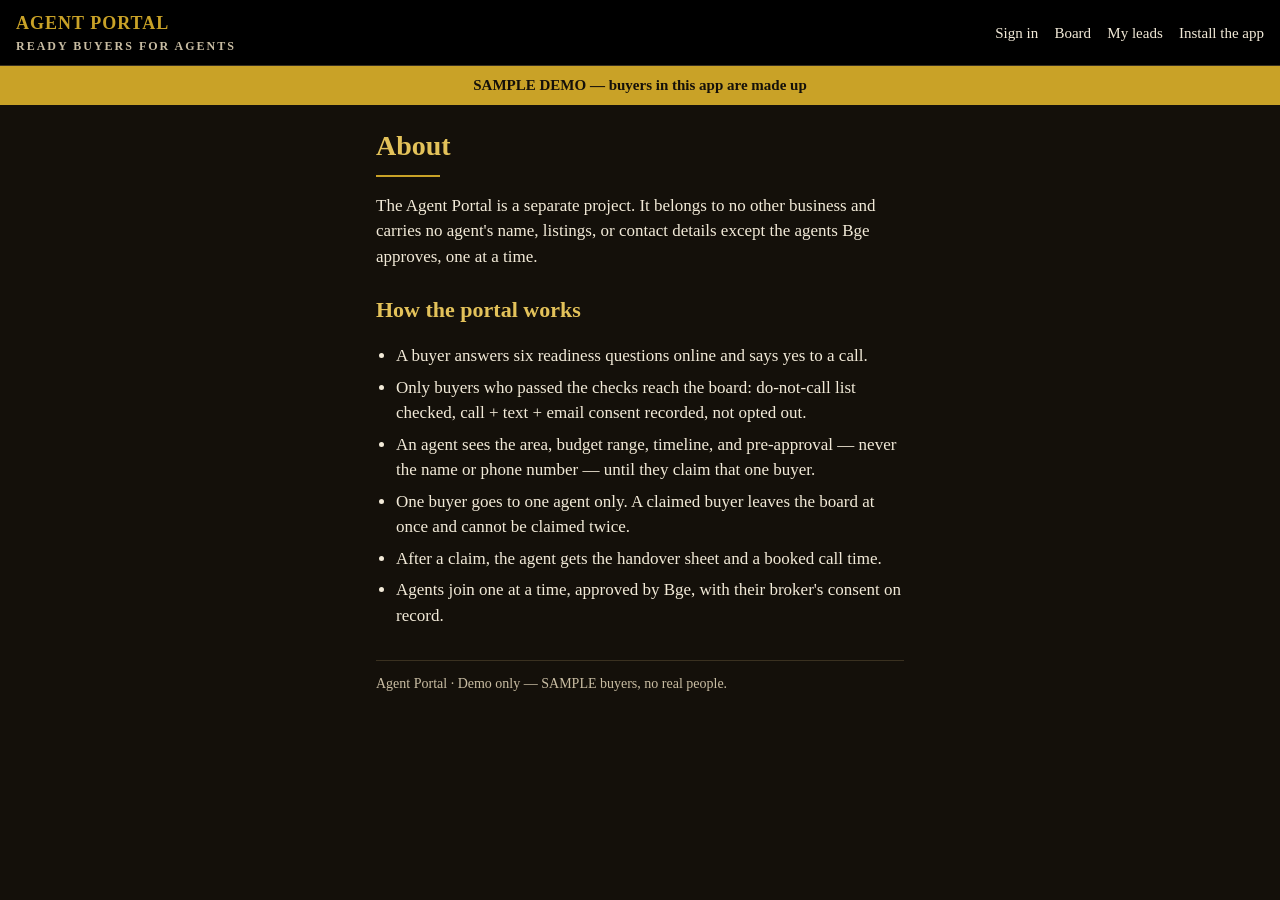
==== about.html @ 5eaa6958 "Staging preview: app points at the staging Worker (SAMPLE data only)" ====
<!doctype html>
<html lang="en">
<head>
<meta charset="utf-8">
<meta name="viewport" content="width=device-width, initial-scale=1">
<meta name="theme-color" content="#14100a">
<title>About — Agent Portal</title>
<meta name="description" content="About the Agent Portal — ready buyers for approved agents.">
<link rel="manifest" href="manifest.json">
<link rel="icon" href="icon-192.png">
<link rel="apple-touch-icon" href="icon-192.png">
<meta name="apple-mobile-web-app-capable" content="yes">
<meta name="apple-mobile-web-app-title" content="Agent Portal">
<link rel="stylesheet" href="styles.css">
</head>
<body>
<header class="topbar">
  <div class="brand" id="brand">AGENT PORTAL<small>READY BUYERS FOR AGENTS</small></div>
  <nav><a href="index.html">Sign in</a> <a href="board.html">Board</a> <a href="my-leads.html">My leads</a> <a href="install.html">Install the app</a></nav>
</header>
<div class="sample-banner">SAMPLE DEMO — buyers in this app are made up</div>
<main class="wrap">
  <h1>About</h1>
  <div class="gold-rule"></div>
  <p>The Agent Portal is a separate project. It belongs to no other
  business and carries no agent's name, listings, or contact details
  except the agents Bge approves, one at a time.</p>

  <h2>How the portal works</h2>
  <ul class="plain">
    <li>A buyer answers six readiness questions online and says yes to a call.</li>
    <li>Only buyers who passed the checks reach the board: do-not-call list checked, call + text + email consent recorded, not opted out.</li>
    <li>An agent sees the area, budget range, timeline, and pre-approval — never the name or phone number — until they claim that one buyer.</li>
    <li>One buyer goes to one agent only. A claimed buyer leaves the board at once and cannot be claimed twice.</li>
    <li>After a claim, the agent gets the handover sheet and a booked call time.</li>
    <li>Agents join one at a time, approved by Bge, with their broker's consent on record.</li>
  </ul>

  <footer>Agent Portal · Demo only — SAMPLE buyers, no real people.</footer>
</main>
<script src="data.js"></script>
<script src="app.js"></script>
<script>renderTopbar();</script>
</body>
</html>
---- styles.css ----
/* Agent Portal — gold/dark luxury, phone first. */
:root {
  --bg: #14100a;
  --panel: #1e1810;
  --panel2: #262015;
  --gold: #c9a227;
  --gold-bright: #e3c25a;
  --cream: #f2ead8;
  --muted: #c9bda3;
  --line: #3a3120;
  --green: #7fb069;
  --red: #d64545;
}
* { box-sizing: border-box; }
body {
  margin: 0;
  background: var(--bg);
  color: var(--cream);
  font-family: Georgia, "Times New Roman", serif;
  font-size: 17px;
  line-height: 1.5;
}
a { color: var(--gold-bright); }
.wrap { max-width: 560px; margin: 0 auto; padding: 0 16px 48px; }
.topbar {
  background: #000;
  border-bottom: 1px solid var(--line);
  padding: 10px 16px;
  display: flex;
  justify-content: space-between;
  align-items: center;
  gap: 8px;
  flex-wrap: wrap;
}
.brand { font-size: 18px; letter-spacing: 1px; color: var(--gold); font-weight: bold; }
.brand small { display: block; font-size: 12px; color: var(--muted); letter-spacing: 2px; }
.topbar nav a { color: var(--cream); text-decoration: none; margin-left: 12px; font-size: 15px; }
.topbar nav a:hover { color: var(--gold-bright); }
.sample-banner {
  background: var(--gold);
  color: #14100a;
  font-weight: bold;
  text-align: center;
  padding: 8px 12px;
  font-size: 15px;
}
h1 { font-size: 28px; margin: 20px 0 8px; color: var(--gold-bright); }
h2 { font-size: 22px; margin: 24px 0 8px; color: var(--gold-bright); }
.gold-rule { height: 2px; background: var(--gold); width: 64px; margin: 8px 0 16px; }
p { margin: 10px 0; }
.muted { color: var(--muted); font-size: 15px; }
.card {
  background: var(--panel);
  border: 1px solid var(--line);
  border-radius: 10px;
  padding: 16px;
  margin: 14px 0;
}
.card h3 { margin: 0 0 6px; font-size: 19px; color: var(--gold-bright); }
.sample-tag {
  display: inline-block;
  background: var(--gold);
  color: #14100a;
  font-weight: bold;
  font-size: 13px;
  padding: 2px 8px;
  border-radius: 4px;
  letter-spacing: 1px;
}
.btn {
  display: inline-block;
  background: var(--gold);
  color: #14100a;
  font-weight: bold;
  text-decoration: none;
  border: none;
  border-radius: 8px;
  padding: 12px 20px;
  font-size: 17px;
  font-family: inherit;
  cursor: pointer;
  margin: 6px 6px 6px 0;
}
.btn:active { transform: translateY(1px); filter: brightness(.92); }
.btn.secondary { background: transparent; color: var(--gold-bright); border: 1px solid var(--gold); }
.btn:disabled { opacity: .45; cursor: not-allowed; }
.btn.danger { background: transparent; color: var(--red); border: 1px solid var(--red); }
table { width: 100%; border-collapse: collapse; margin: 12px 0; font-size: 15px; }
th, td { text-align: left; padding: 8px 6px; border-bottom: 1px solid var(--line); vertical-align: top; }
th { color: var(--gold); font-size: 14px; }
.check { color: var(--green); font-weight: bold; }
.refused { color: var(--red); font-weight: bold; }
.outcome { font-weight: bold; color: var(--gold-bright); }
ul.plain { padding-left: 20px; }
ul.plain li { margin: 6px 0; }
footer { border-top: 1px solid var(--line); margin-top: 32px; padding-top: 12px; font-size: 14px; color: var(--muted); }
:focus-visible { outline: 2px solid var(--gold-bright); outline-offset: 2px; }
@media (max-width: 420px) { body { font-size: 16px; } h1 { font-size: 24px; } }

/* Sign-in passcode box + billing page (added Nov 6, 2026). */
input[type="password"] {
  width: 100%;
  max-width: 320px;
  padding: 10px;
  font-size: 16px;
  border: 1px solid var(--gold);
  border-radius: 6px;
  background: #fff;
  color: #222;
  box-sizing: border-box;
}
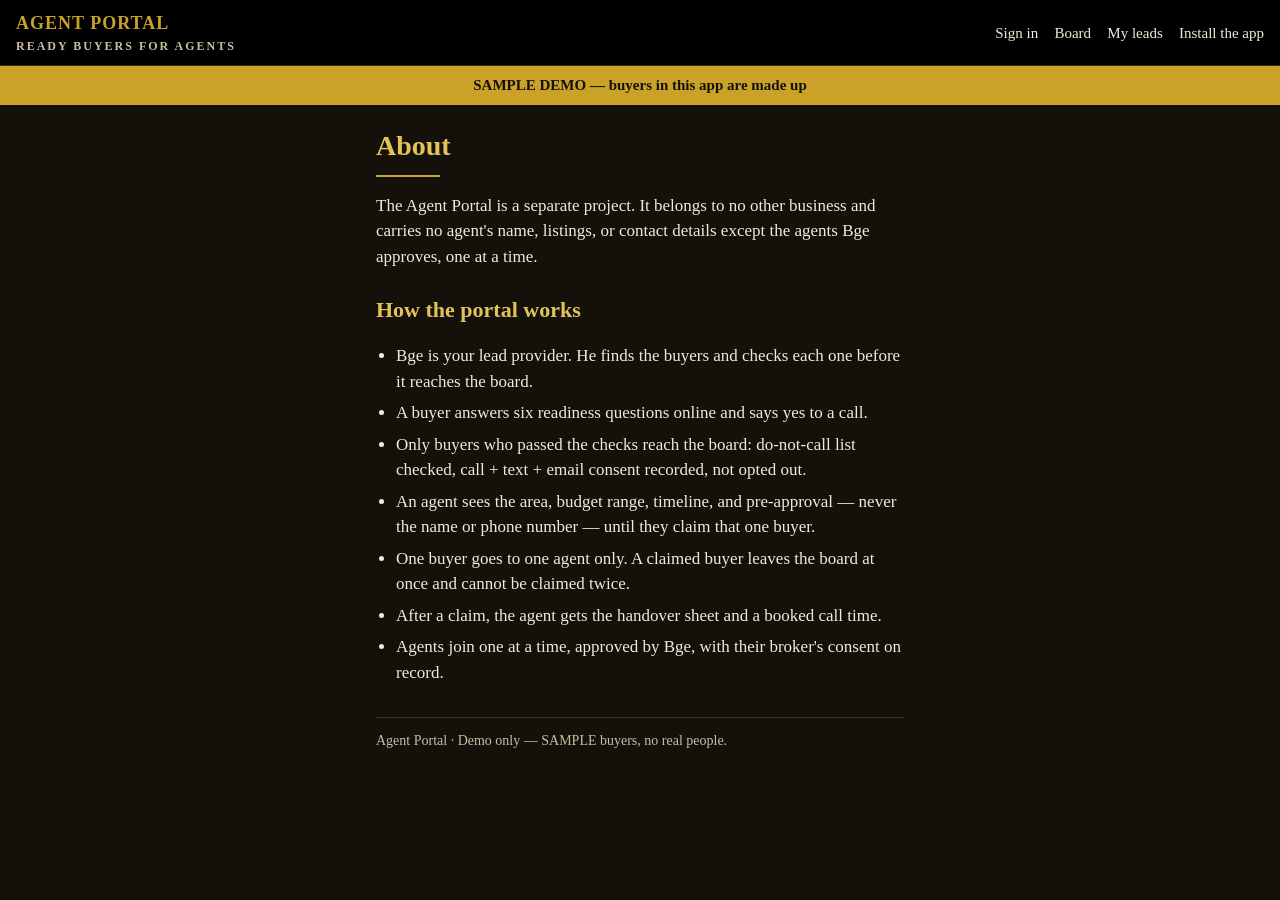
==== commit 64219ee3: "Lead-provider line + passcode-at-payment copy, sw v8" ====
--- a/about.html
+++ b/about.html
@@ -28,6 +28,7 @@
 
   <h2>How the portal works</h2>
   <ul class="plain">
+    <li>Bge is your lead provider. He finds the buyers and checks each one before it reaches the board.</li>
     <li>A buyer answers six readiness questions online and says yes to a call.</li>
     <li>Only buyers who passed the checks reach the board: do-not-call list checked, call + text + email consent recorded, not opted out.</li>
     <li>An agent sees the area, budget range, timeline, and pre-approval — never the name or phone number — until they claim that one buyer.</li>
